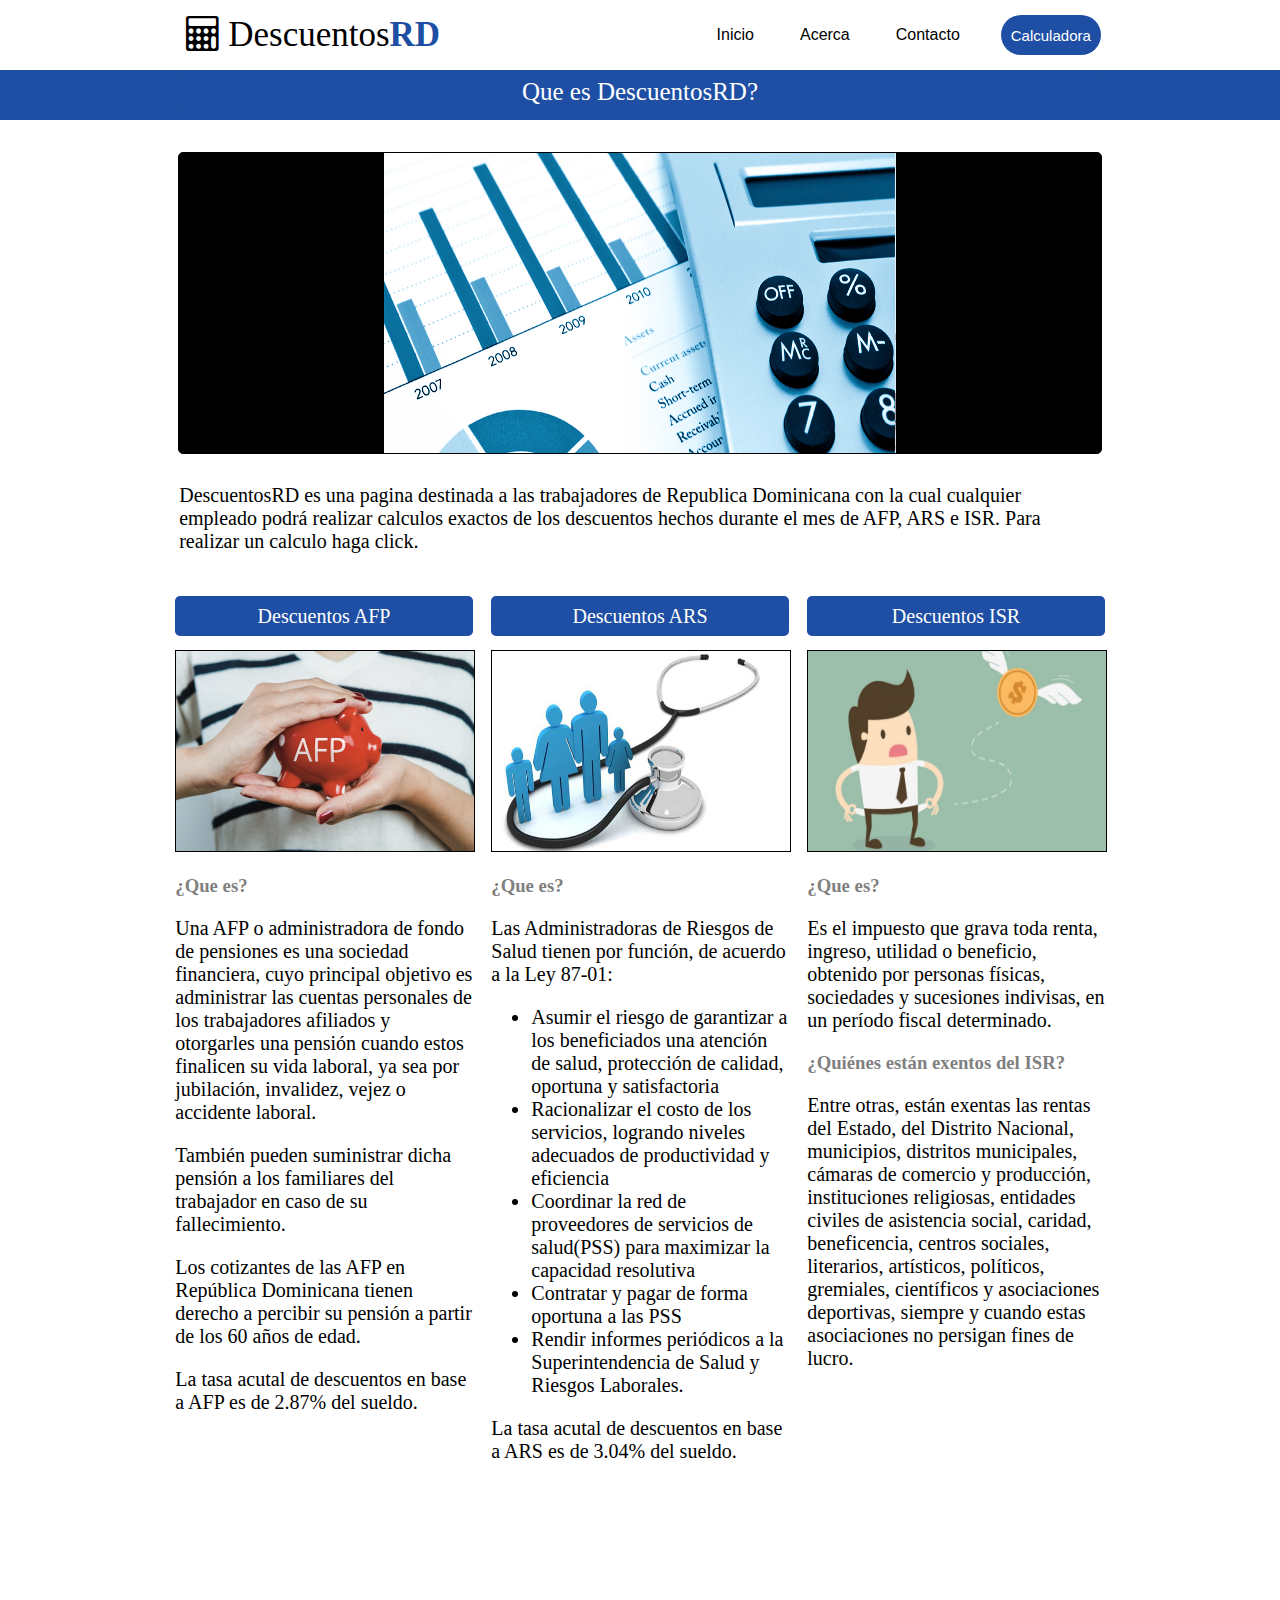
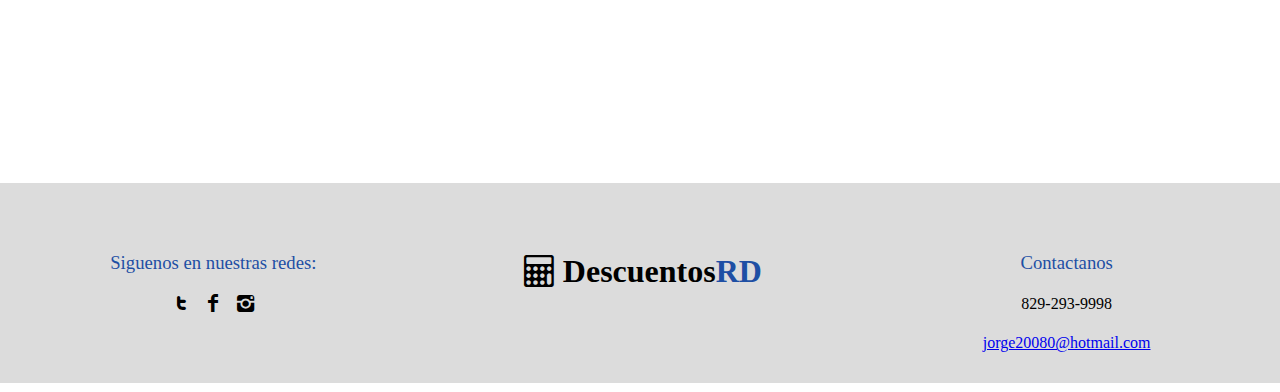
==== index.html @ 0388d51f "Update index.html" ====
<!DOCTYPE html>
<html>
<head>
    <title></title>
    <link rel="stylesheet" href="estilos.css">
    <link rel="stylesheet" href="css/fontello.css">
     <script src="https://code.jquery.com/jquery-3.3.1.min.js"></script>
     <script>
       $(function(){
            $("#header").load("header.html"); 
       });
    </script>
</head>
<body>
    <header id="header"></header>
    <h1 class="sticky3"></h1>
    <div class="ContMainAside">
    <main class="main">
        <br>
        <br>
        <h1 class="sticky2">Que es DescuentosRD?</h1>
        <br>
        <div>
            <img src="CalculationBanner.jpg">
        </div>
        <p class="p1">DescuentosRD es una pagina destinada a las trabajadores de Republica Dominicana con la cual cualquier empleado podrá realizar calculos exactos de los descuentos hechos durante el mes de AFP, ARS e ISR. Para realizar un calculo haga click.</p>
    </main>
    <div class="contAside">
        <div class="divDiv">
        <aside class="aside1">
            
            <h1 class="sticky">Descuentos AFP</h1>
            <img src="AFPBanner.jpg" class="img">
            <h3>¿Que es?</h3>
                    <p>Una AFP o administradora de fondo de pensiones es una sociedad financiera, cuyo principal objetivo es administrar las cuentas personales de los trabajadores afiliados y otorgarles una pensión cuando estos finalicen su vida laboral, ya sea por jubilación, invalidez, vejez o accidente laboral. </p>
            <p>También pueden suministrar dicha pensión a los familiares del trabajador en caso de su fallecimiento. </p>
            <p>Los cotizantes de las AFP en República Dominicana tienen derecho a percibir su pensión a partir de los 60 años de edad.</p>
            <p>La tasa acutal de descuentos en base a AFP es de 2.87% del sueldo.</p>
        </aside>
        <aside class="aside2">
            <h1 class="sticky">Descuentos ARS</h1>
            <img src="ARSBanner.jpg" class="img">
            <h3>¿Que es?</h3>
            <p>Las Administradoras de Riesgos de Salud tienen por función, de acuerdo a la Ley 87-01:</p>
            <ul>
                <li>Asumir el riesgo de garantizar a los beneficiados una atención de salud, protección de calidad, oportuna y satisfactoria</li>
                <li>Racionalizar el costo de los servicios, logrando niveles adecuados de productividad y eficiencia</li>
                <li>Coordinar la red de proveedores de servicios de salud(PSS) para maximizar la capacidad resolutiva</li>
                <li>Contratar y pagar de forma oportuna a las PSS</li>
                <li>Rendir informes periódicos a la Superintendencia de Salud y Riesgos Laborales.</li>
            </ul>
            <p>La tasa acutal de descuentos en base a ARS es de 3.04% del sueldo.</p>
        </aside>
        <aside class="aside3">
            <h1 class="sticky">Descuentos ISR</h1>
            <img src="ISRBanner.jpg" class="img">
            <h3>¿Que es?</h3>
            <p>Es el impuesto que grava toda renta, ingreso, utilidad o beneficio, obtenido por personas físicas, sociedades y sucesiones indivisas, en un período fiscal determinado.</p>
            <h3>¿Quiénes están exentos del ISR?</h3>
            <p>Entre otras, están exentas las rentas del Estado, del Distrito Nacional, municipios, distritos municipales, cámaras de comercio y producción, instituciones religiosas, entidades civiles de asistencia social, caridad, beneficencia, centros sociales, literarios, artísticos, políticos, gremiales, científicos y asociaciones deportivas, siempre y cuando estas asociaciones no persigan fines de lucro.</p>
        </aside>
    </div>   
    </div>
    </div>
    <footer>
        <div class="div1">
            <h3>Siguenos en nuestras redes:</h3>
            <div>
                <a href="#"><span class="icon-twitter"></span></a>
                <a href="#"><span class="icon-facebook"></span></a>
                <a href="#"><span class="icon-instagram"></span></a>
            </div>
        </div>
        <div class="div2">
            <h1 class="logo icon-calc">Descuentos<span>RD</span></h1>
        </div>
        <div class="div3">
            <h3>Contactanos</h3>
            <h4>829-293-9998</h4>
            <a href = "mailto: abc@example.com">jorge20080@hotmail.com</a>
        </div>
    </footer>
</body>
</html>
---- estilos.css ----
body{
    /*background-color: skyblue;
    background-image:url(backgroundBlue.jpg);*/
}
.main{
    box-sizing: border-box;
    width: 80vw;
    height: 100%;
    background-color: white;
    margin: auto;
}
.main img{
    width: 50%;
    margin: auto;
    height: 300px;
    display: block;
    padding: 0px 20%;
    background-color: rgba(143, 239, 153, 0.2);
    /*background-image: url(CalcBack.jpg);*/
    background-color: black;
    border: 0.1px solid black;
    border-radius: 5px;
}
.main .p1{
    margin:30px 5%;
    font-size: 20px;
    color: black;
}
aside{
    width: 32%;
    /*margin: 0px auto;*/
    justify-content: space-between;
}
/*.aside2 h1{
    border-left: 1px solid white;
    border-right: 1px solid white;
}
.aside1 h1{
    border-left: 1px solid white;

}
.aside3 h1{

    border-right: 1px solid white;
}*/
.aside1 p, .aside2 p, .aside3 p, aside ul li, .aside1 h1, .aside2 h1, .aside3 h1 {
    font-size: 20px;
    width: 100%;
    /*text-align: center;*/
    /*margin-left: 9%;
    margin-right: 9%;*/
    padding: 0px;
    /*margin: auto;*/
}
.img{
    width: 100%;
    height: 200px;
    /*margin-left: 9%;
    margin-right: 9%;*/
    padding: 0px;
    margin: auto;
    border: 1px solid black;
}
aside h3{
    color: gray;
}
.sticky{
    position: sticky;
    top: 71px;
    background-color: #1e4fa4;
    text-align: center;
    width: 80%;
    color: white;
    /*margin-left: 9%;
    margin-right: 9%;*/
    line-height: 40px;
    /*border-radius: 50px;*/
    border-radius: 5px;
    font-weight: 100;
}
.sticky2{
    position: sticky;
    top: 72px;
    text-align: center;
    width: 90%;
    line-height: 40px;
    margin:0px auto 50px auto;
    font-size: 25px;
    background-color: #1e4fa4;
    color: white;
    font-weight: 100;
    border-radius: 5px;
}
.contAside{
    box-sizing: border-box;
    width: 100%;
    margin: auto;
    height: 1200px;
    background-color: white;
    display: flex;
    justify-content: center;
}
.ContMainAside{
    width: 90%;
    height: 100%;
    background-color: white;
    margin: auto;
}
.divDiv{
    box-sizing: border-box;
    width: 81.7%;
    display: flex;
    display: flex;
    justify-content: space-between;
}
footer{
    height: 200px;
    width: 100%;
    background-color: gainsboro;
    position: absolute;
    left: 0px;
    display: flex;
    justify-content: center;
    align-items: center;
}
.sticky3{
    position: fixed;
    top: 70px;
    left: 0;
    margin-top: 70px;
    height: 50px;
    background-color: #1e4fa4;
    text-align: center;
    color: white;
    align-items: center;
    justify-content: center;
    margin: 0px;
    font-weight: 100;
    width: 100%;
}
footer div{
    width: 30%;
    height: 100px;
    margin: auto;
    text-align: center;
}
footer div h3{
    color: #1e4fa4;
    font-weight: 100;
}
footer div h4{
    color: black;
    font-weight: 100;
}
footer .logo{
    background-color: gainsboro;
    /*border: 3px solid darkblue;
    border-radius: 100px;*/
    padding: 0px 10px;
    width: 250px;
}
footer .logo span{
    font-weight: 900;
    color: #1e4fa4;
}
footer .div2 h1{
    margin: 20px auto;
}
footer .div1 a{
    color: black;
    font-size: 20px;
    width: 100%;
}
---- css/fontello.css ----
@font-face {
  font-family: 'fontello';
  src: url('../font/fontello.eot?29159786');
  src: url('../font/fontello.eot?29159786#iefix') format('embedded-opentype'),
       url('../font/fontello.woff2?29159786') format('woff2'),
       url('../font/fontello.woff?29159786') format('woff'),
       url('../font/fontello.ttf?29159786') format('truetype'),
       url('../font/fontello.svg?29159786#fontello') format('svg');
  font-weight: normal;
  font-style: normal;
}
/* Chrome hack: SVG is rendered more smooth in Windozze. 100% magic, uncomment if you need it. */
/* Note, that will break hinting! In other OS-es font will be not as sharp as it could be */
/*
@media screen and (-webkit-min-device-pixel-ratio:0) {
  @font-face {
    font-family: 'fontello';
    src: url('../font/fontello.svg?29159786#fontello') format('svg');
  }
}
*/
 
 [class^="icon-"]:before, [class*=" icon-"]:before {
  font-family: "fontello";
  font-style: normal;
  font-weight: normal;
  speak: never;
 
  display: inline-block;
  text-decoration: inherit;
  width: 1em;
  margin-right: .2em;
  text-align: center;
  /* opacity: .8; */
 
  /* For safety - reset parent styles, that can break glyph codes*/
  font-variant: normal;
  text-transform: none;
 
  /* fix buttons height, for twitter bootstrap */
  line-height: 1em;
 
  /* Animation center compensation - margins should be symmetric */
  /* remove if not needed */
  margin-left: .2em;
 
  /* you can be more comfortable with increased icons size */
  /* font-size: 120%; */
 
  /* Font smoothing. That was taken from TWBS */
  -webkit-font-smoothing: antialiased;
  -moz-osx-font-smoothing: grayscale;
 
  /* Uncomment for 3D effect */
  /* text-shadow: 1px 1px 1px rgba(127, 127, 127, 0.3); */
}
 
.icon-cancel-circled:before { content: '\e801'; } /* '' */
.icon-menu:before { content: '\f0c9'; } /* '' */
.icon-table:before { content: '\f0ce'; } /* '' */
.icon-ok-squared:before { content: '\f14a'; } /* '' */
.icon-calc:before { content: '\f1ec'; } /* '' */
.icon-twitter:before { content: '\f302'; } /* '' */
.icon-facebook:before { content: '\f30c'; } /* '' */
.icon-instagram:before { content: '\f32d'; } /* '' */
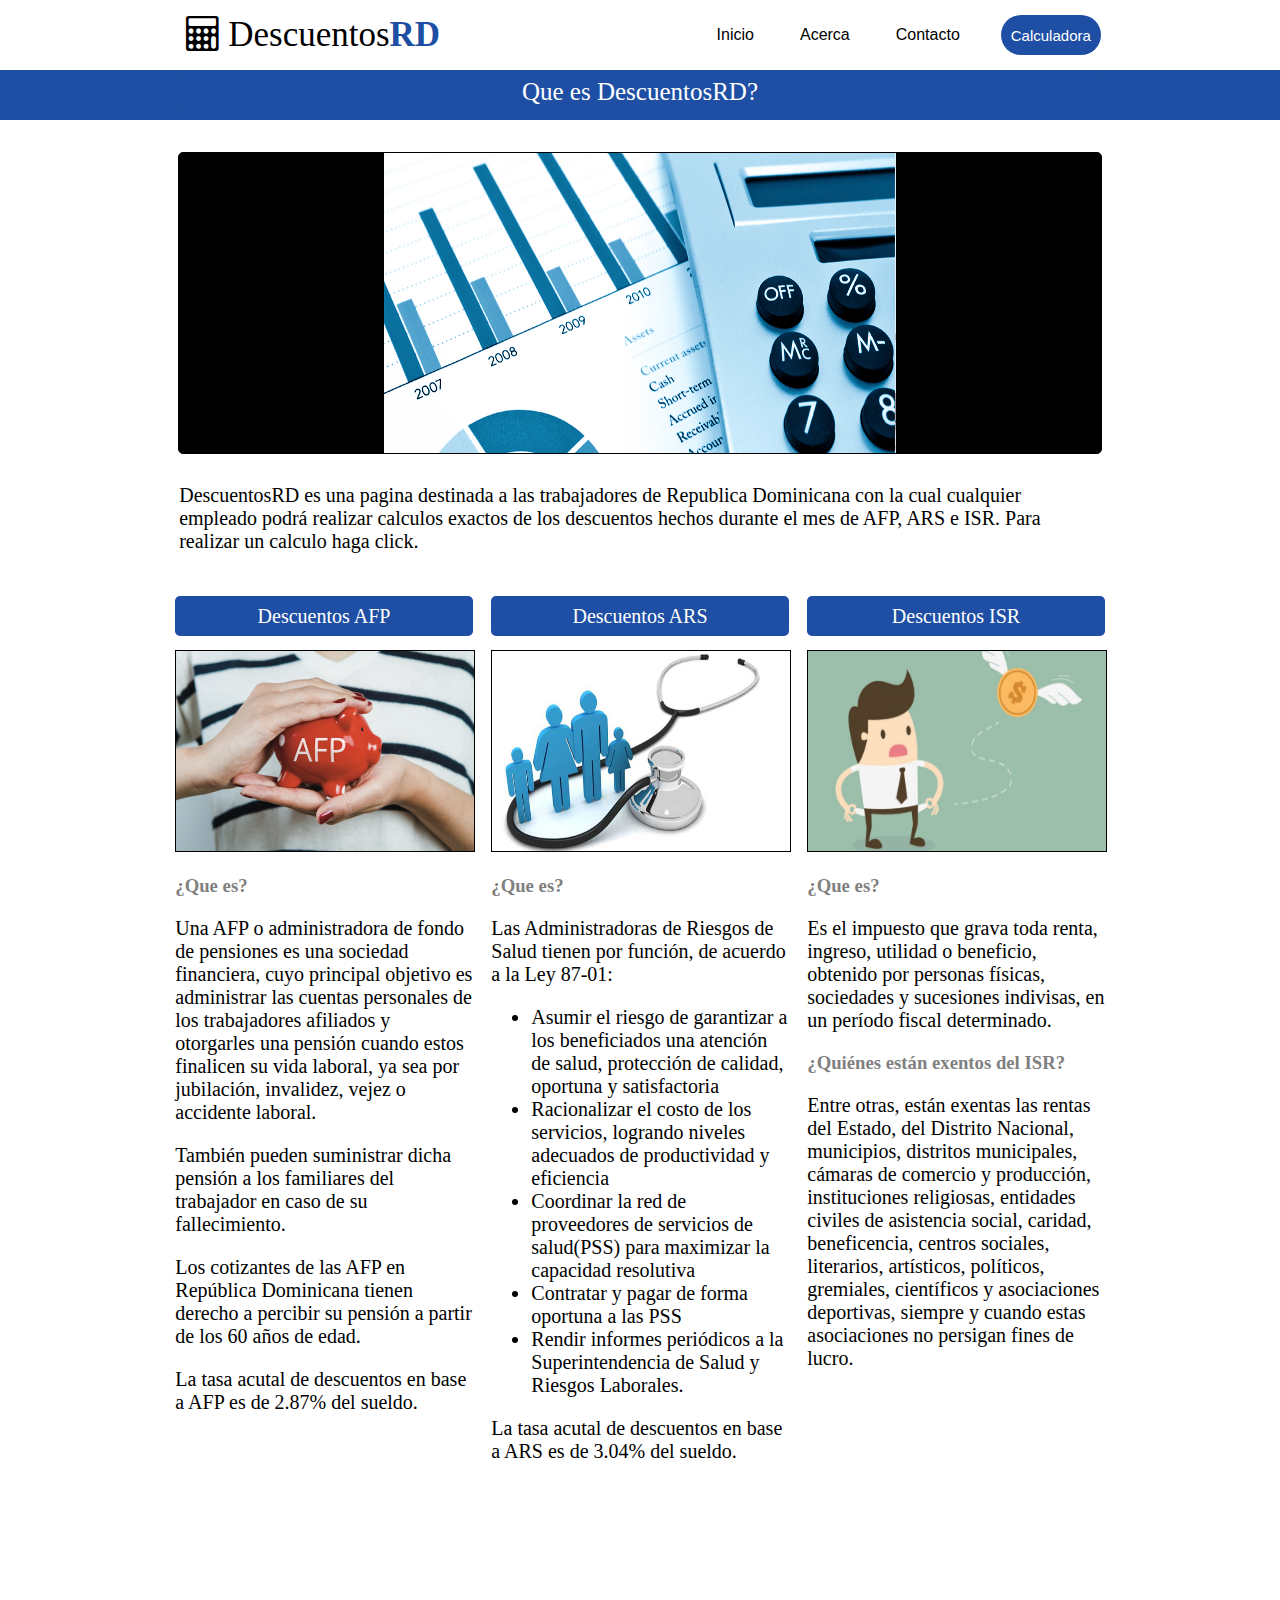
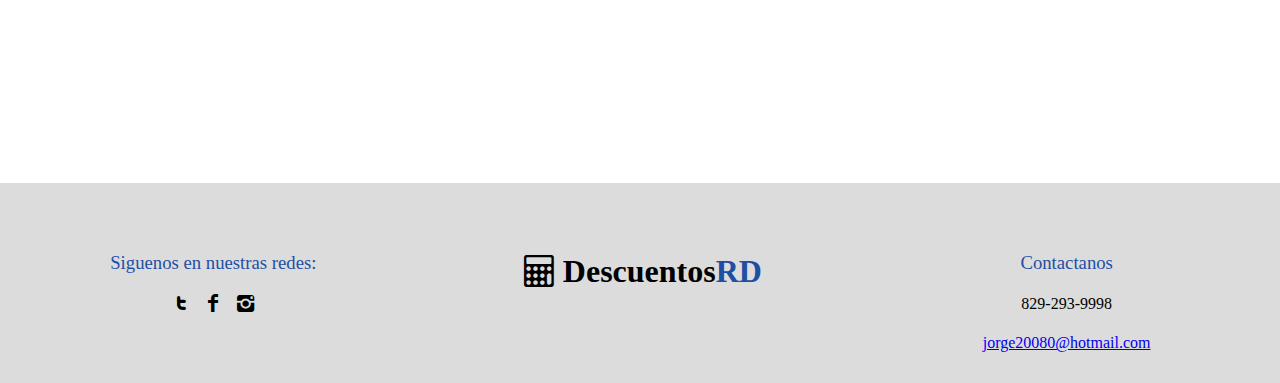
==== commit 5e73466f: "Add files via upload" ====
--- a/index.html
+++ b/index.html
@@ -1,13 +1,14 @@
 <!DOCTYPE html>
 <html>
 <head>
-    <title></title>
+	<title></title>
     <link rel="stylesheet" href="estilos.css">
     <link rel="stylesheet" href="css/fontello.css">
      <script src="https://code.jquery.com/jquery-3.3.1.min.js"></script>
      <script>
        $(function(){
             $("#header").load("header.html"); 
+            $("#footer").load("footer.html"); 
        });
     </script>
 </head>
@@ -62,23 +63,6 @@
     </div>   
     </div>
     </div>
-    <footer>
-        <div class="div1">
-            <h3>Siguenos en nuestras redes:</h3>
-            <div>
-                <a href="#"><span class="icon-twitter"></span></a>
-                <a href="#"><span class="icon-facebook"></span></a>
-                <a href="#"><span class="icon-instagram"></span></a>
-            </div>
-        </div>
-        <div class="div2">
-            <h1 class="logo icon-calc">Descuentos<span>RD</span></h1>
-        </div>
-        <div class="div3">
-            <h3>Contactanos</h3>
-            <h4>829-293-9998</h4>
-            <a href = "mailto: abc@example.com">jorge20080@hotmail.com</a>
-        </div>
-    </footer>
+    <footer id="footer"></footer>
 </body>
-</html>
+</html>--- a/estilos.css
+++ b/estilos.css
@@ -110,18 +110,7 @@
     box-sizing: border-box;
     width: 81.7%;
     display: flex;
-    display: flex;
     justify-content: space-between;
-}
-footer{
-    height: 200px;
-    width: 100%;
-    background-color: gainsboro;
-    position: absolute;
-    left: 0px;
-    display: flex;
-    justify-content: center;
-    align-items: center;
 }
 .sticky3{
     position: fixed;
@@ -138,36 +127,96 @@
     font-weight: 100;
     width: 100%;
 }
-footer div{
-    width: 30%;
-    height: 100px;
-    margin: auto;
-    text-align: center;
-}
-footer div h3{
-    color: #1e4fa4;
-    font-weight: 100;
-}
-footer div h4{
-    color: black;
-    font-weight: 100;
-}
-footer .logo{
-    background-color: gainsboro;
-    /*border: 3px solid darkblue;
-    border-radius: 100px;*/
-    padding: 0px 10px;
-    width: 250px;
-}
-footer .logo span{
-    font-weight: 900;
-    color: #1e4fa4;
-}
-footer .div2 h1{
-    margin: 20px auto;
-}
-footer .div1 a{
-    color: black;
-    font-size: 20px;
-    width: 100%;
+
+
+
+
+
+
+@media (max-width: 980px){
+    .contAside{
+        display: block;
+    }
+    .divDiv{
+        box-sizing: border-box;
+        width: 100%;
+        display: block;
+    }
+    .aside1{
+        width: 80%;
+        margin: auto;
+    }
+    .aside2{
+        width: 80%;
+        margin: auto;
+    }
+    .aside3{
+        width: 80%;
+        margin: auto;
+    }
+    .img{
+        height: 300px;
+    }
+    .contAside{
+        height: 2300px;
+    }
+}
+
+
+
+@media (max-width: 750px){
+    .contAside{
+        height: 2200px;
+    }
+    .main img{
+        height: 200px;
+    }
+    .img{
+        height: 200px;
+    }
+}
+@media (max-width: 605px){
+    .contAside{
+        height: 2400px;
+    }
+}
+
+@media (max-width: 550px){
+    .contAside{
+        width: 100%;
+        height: 2600px;
+    }
+    .ContMainAside{
+        width: 100%;
+    }
+}
+
+@media (max-width: 450px){
+    .contAside{
+        height: 2700px;
+    }
+}
+
+@media (max-width: 400px){
+    .contAside{
+        height: 2800px;
+    }
+}
+
+@media (max-width: 370px){
+    .contAside{
+        height: 2900px;
+    }
+}
+
+@media (max-width: 345px){
+    .contAside{
+        height: 3000px;
+    }
+}
+
+@media (max-width: 325px){
+    .contAside{
+        height: 3200px;
+    }
 }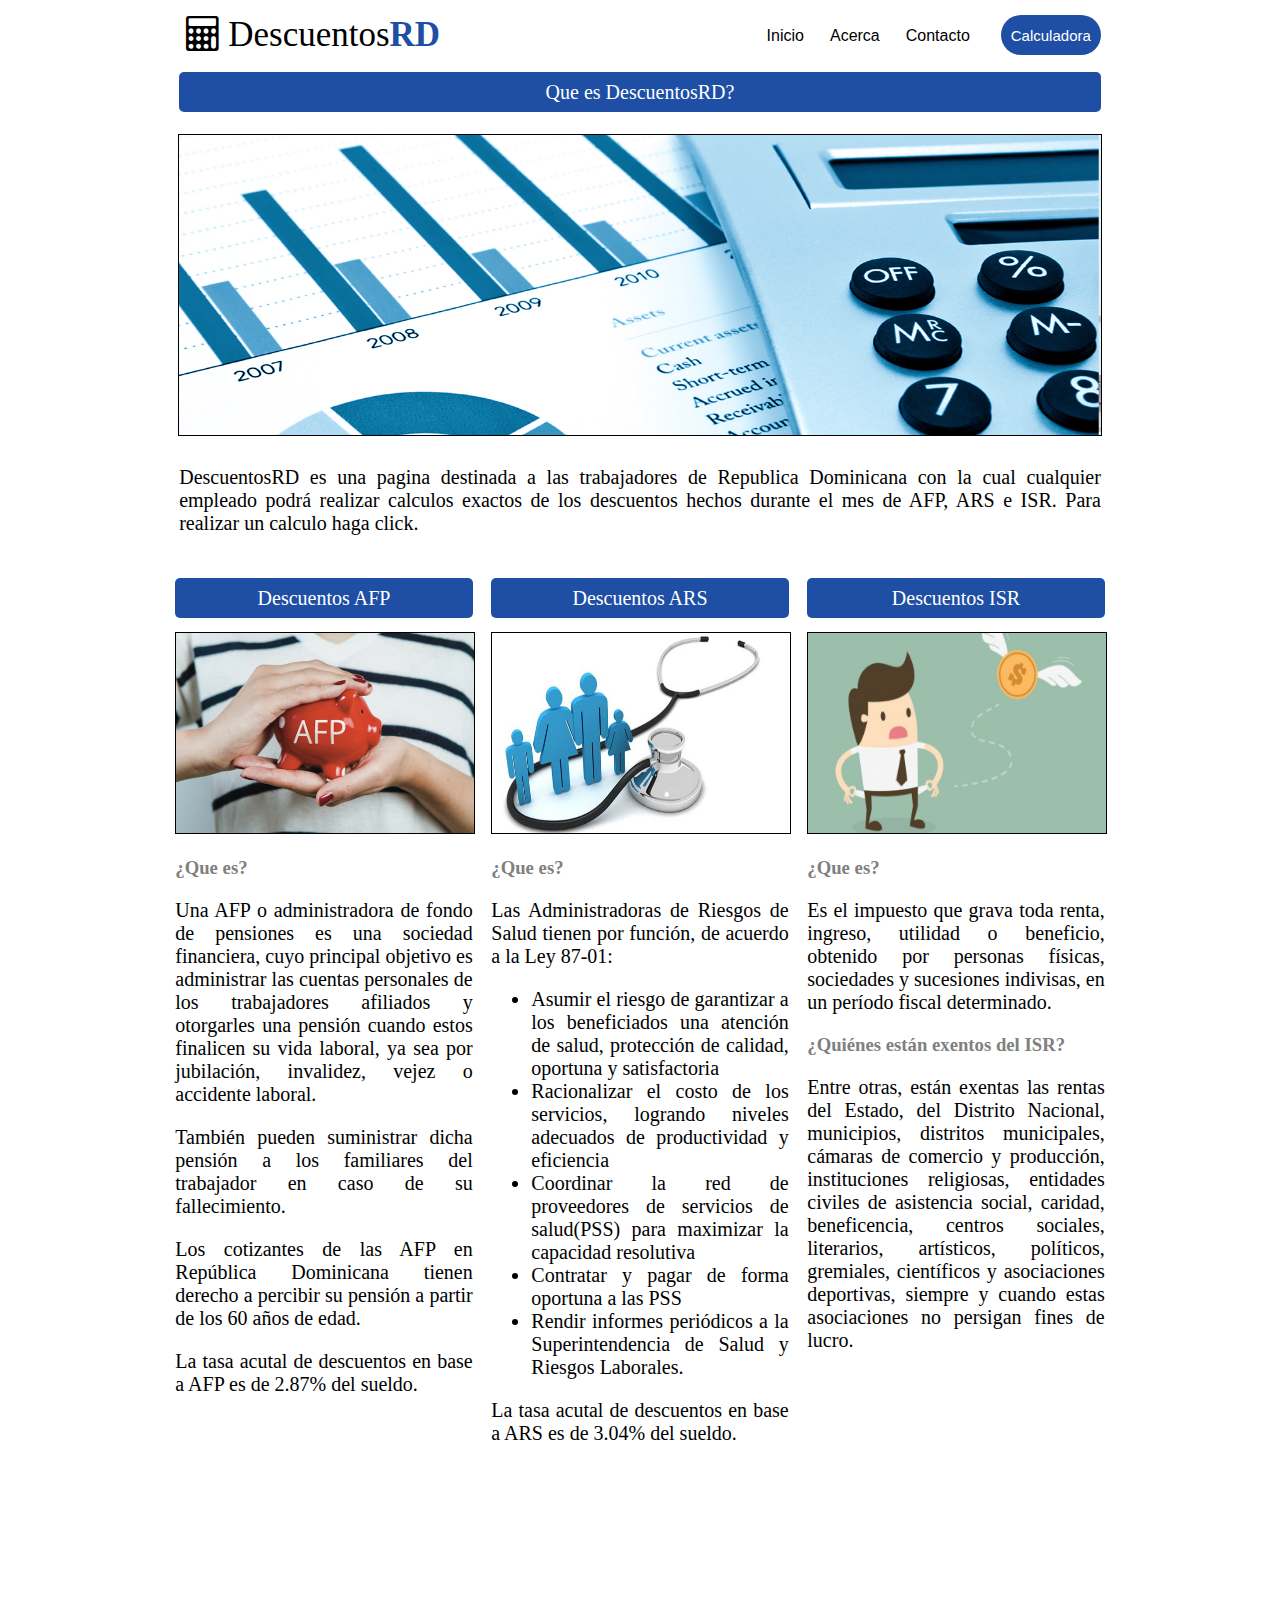
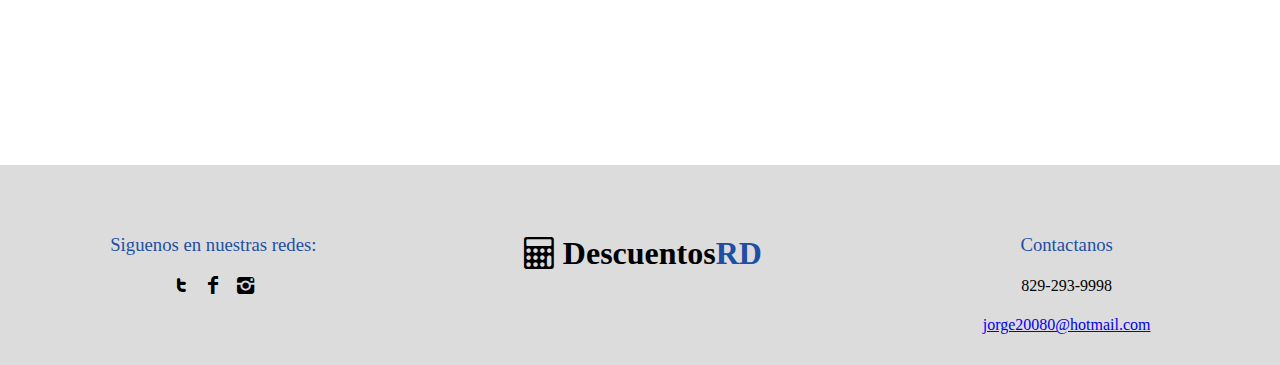
==== commit 7f7583b3: "Update index.html" ====
--- a/index.html
+++ b/index.html
@@ -2,6 +2,7 @@
 <html>
 <head>
 	<title></title>
+    <meta name="viewport" content="width=device-width, initial-scale=1.0">
     <link rel="stylesheet" href="estilos.css">
     <link rel="stylesheet" href="css/fontello.css">
      <script src="https://code.jquery.com/jquery-3.3.1.min.js"></script>
@@ -17,7 +18,6 @@
     <h1 class="sticky3"></h1>
     <div class="ContMainAside">
     <main class="main">
-        <br>
         <br>
         <h1 class="sticky2">Que es DescuentosRD?</h1>
         <br>
@@ -65,4 +65,4 @@
     </div>
     <footer id="footer"></footer>
 </body>
-</html>+</html>
--- a/estilos.css
+++ b/estilos.css
@@ -10,21 +10,21 @@
     margin: auto;
 }
 .main img{
-    width: 50%;
+    width: 90%;
     margin: auto;
     height: 300px;
     display: block;
-    padding: 0px 20%;
+    /*padding: 0px 20%;*/
     background-color: rgba(143, 239, 153, 0.2);
     /*background-image: url(CalcBack.jpg);*/
     background-color: black;
     border: 0.1px solid black;
-    border-radius: 5px;
 }
 .main .p1{
     margin:30px 5%;
     font-size: 20px;
     color: black;
+    text-align: justify;
 }
 aside{
     width: 32%;
@@ -51,6 +51,10 @@
     margin-right: 9%;*/
     padding: 0px;
     /*margin: auto;*/
+    text-align: justify;
+}
+.aside1 h1, .aside2 h1, .aside3 h1{
+    text-align: center;
 }
 .img{
     width: 100%;
@@ -59,7 +63,7 @@
     margin-right: 9%;*/
     padding: 0px;
     margin: auto;
-    border: 1px solid black;
+    border: 0.1px solid black;
 }
 aside h3{
     color: gray;
@@ -85,7 +89,7 @@
     width: 90%;
     line-height: 40px;
     margin:0px auto 50px auto;
-    font-size: 25px;
+    font-size: 20px;
     background-color: #1e4fa4;
     color: white;
     font-weight: 100;
@@ -118,7 +122,7 @@
     left: 0;
     margin-top: 70px;
     height: 50px;
-    background-color: #1e4fa4;
+    background-color: white;
     text-align: center;
     color: white;
     align-items: center;
@@ -137,6 +141,13 @@
     .contAside{
         display: block;
     }
+    .main{
+        box-sizing: border-box;
+        width: 90%;
+        height: 100%;
+        background-color: white;
+        margin: auto;
+    }
     .divDiv{
         box-sizing: border-box;
         width: 100%;
@@ -175,6 +186,29 @@
         height: 200px;
     }
 }
+
+@media (max-width: 640px){
+    .contAside{
+        width: 100%;
+    }
+    .ContMainAside{
+        width: 100%;
+    }
+    .main{
+        width: 100%;
+    }
+    .aside1{
+        width: 90%;
+    }
+    .aside2{
+        width: 90%;
+    }
+    .aside3{
+        width: 90%;
+    }
+}
+}
+
 @media (max-width: 605px){
     .contAside{
         height: 2400px;
@@ -184,39 +218,51 @@
 @media (max-width: 550px){
     .contAside{
         width: 100%;
+        height: 2300px;
+    }
+    .ContMainAside{
+        width: 100%;
+    }
+    .main{
+        width: 100%;
+    }
+    .aside1{
+        width: 90%;
+    }
+    .aside2{
+        width: 90%;
+    }
+    .aside3{
+        width: 90%;
+    }
+}
+
+@media (max-width: 450px){
+    .contAside{
+        height: 2500px;
+    }
+}
+
+@media (max-width: 400px){
+    .contAside{
         height: 2600px;
     }
-    .ContMainAside{
-        width: 100%;
-    }
-}
-
-@media (max-width: 450px){
+}
+
+@media (max-width: 370px){
     .contAside{
         height: 2700px;
     }
 }
 
-@media (max-width: 400px){
+@media (max-width: 345px){
     .contAside{
         height: 2800px;
     }
 }
 
-@media (max-width: 370px){
+@media (max-width: 325px){
     .contAside{
         height: 2900px;
     }
-}
-
-@media (max-width: 345px){
-    .contAside{
-        height: 3000px;
-    }
-}
-
-@media (max-width: 325px){
-    .contAside{
-        height: 3200px;
-    }
 }